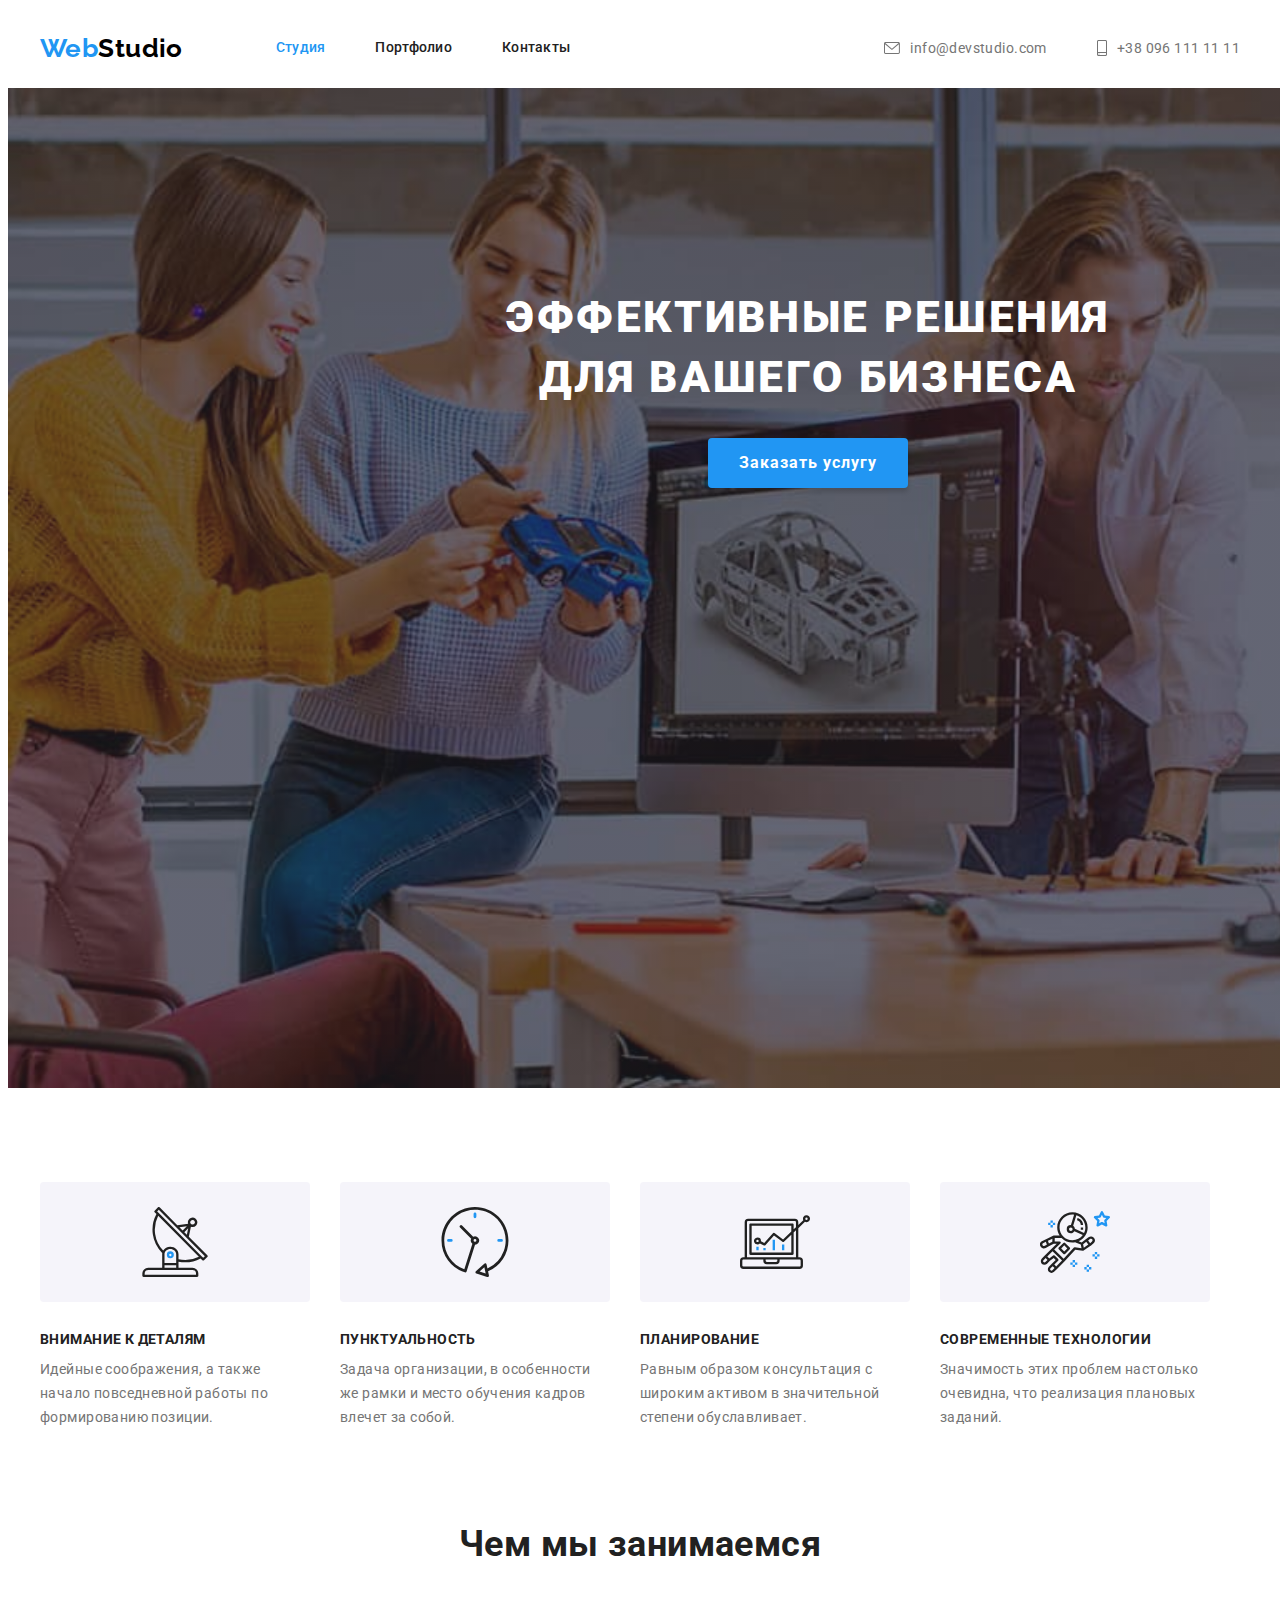
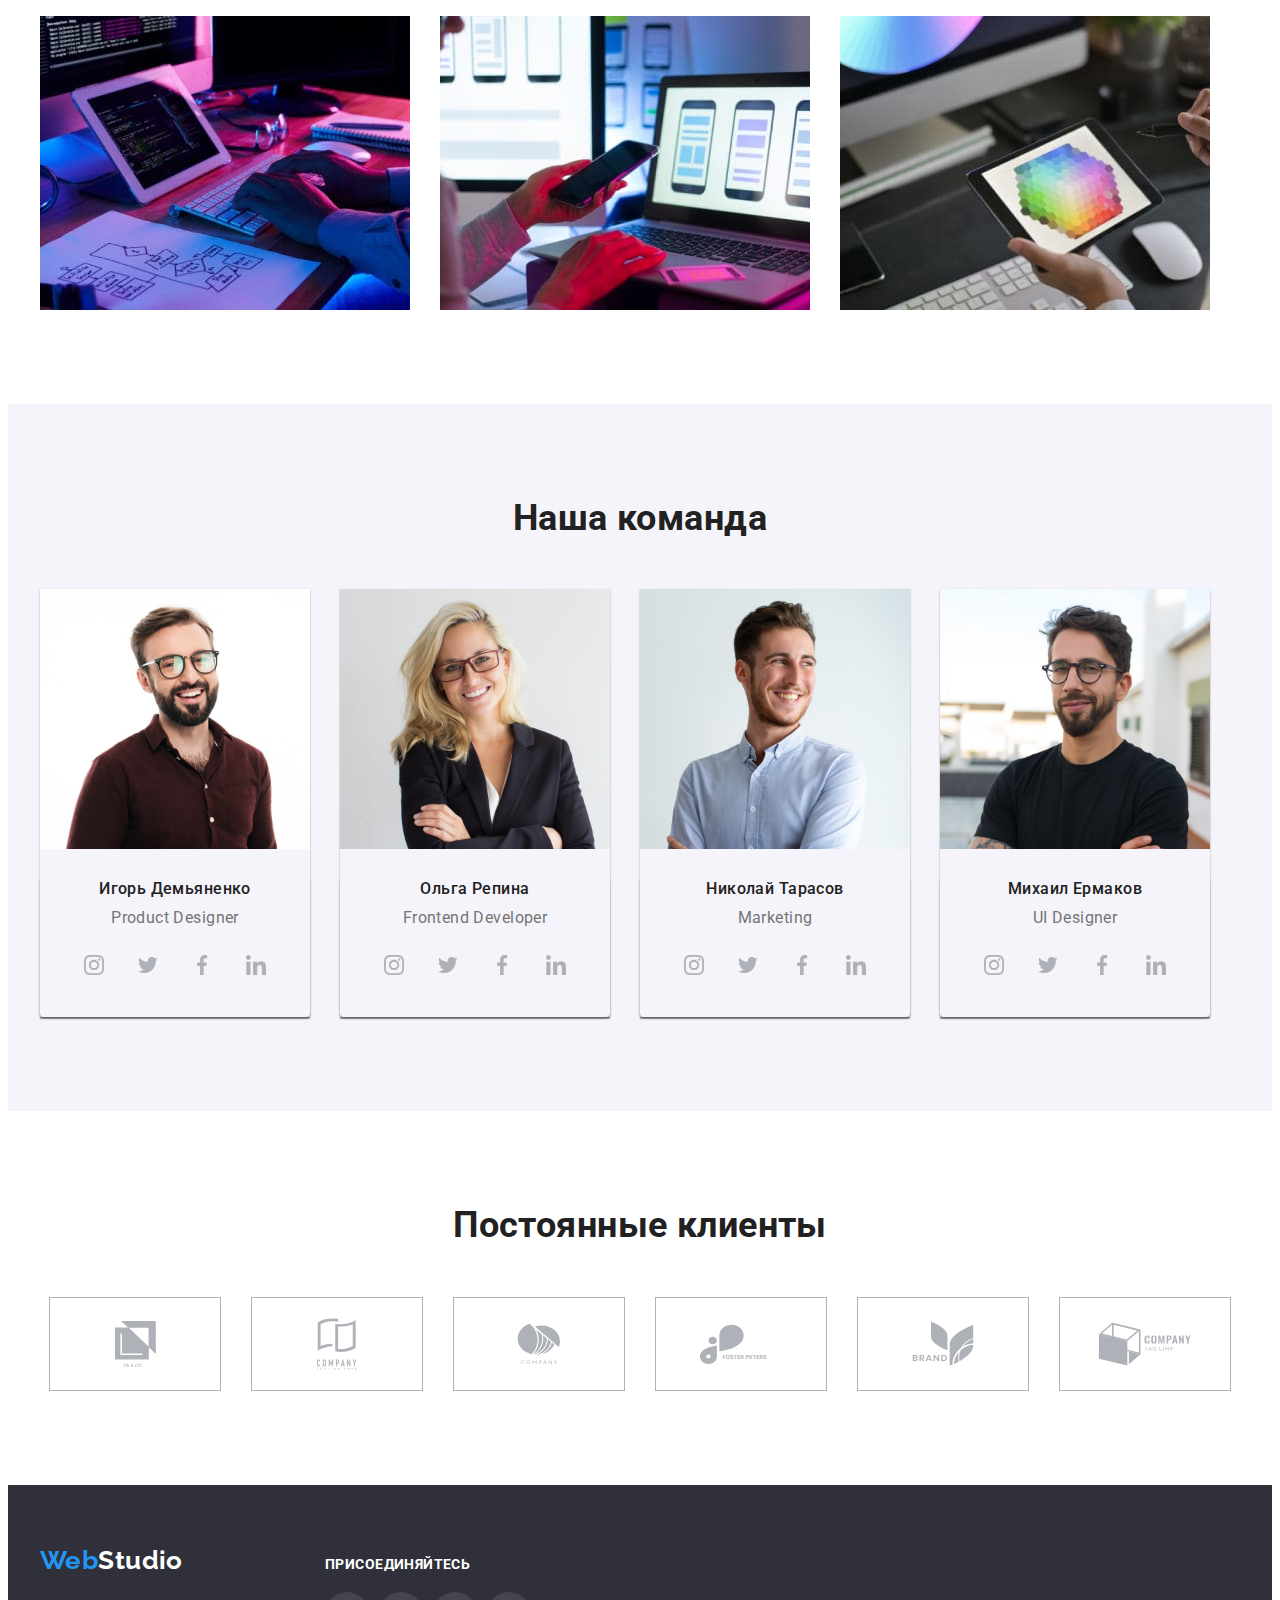
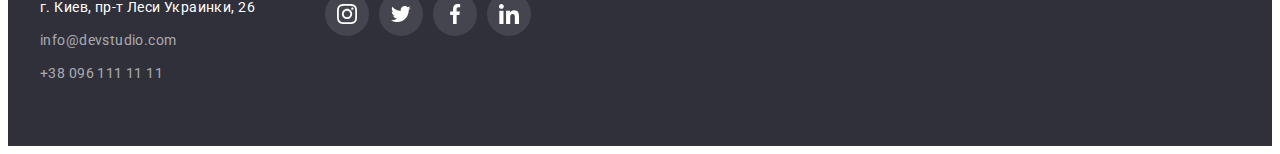
==== index.html @ 497b51b6 "copy" ====
<!DOCTYPE html>
<html lang="ru">
<head>
    <meta charset="UTF-8">
    <meta http-equiv="X-UA-Compatible" content="IE=edge">
    <meta name="viewport" content="width=device-width, initial-scale=1.0">
    <link rel="preconnect" href="https://fonts.googleapis.com">
    <link rel="preconnect" href="https://fonts.gstatic.com" crossorigin>
    <link href="https://fonts.googleapis.com/css2?family=Montserrat:wght@400;700&family=Raleway:wght@700&family=Roboto:wght@400;500;700;900&display=swap" rel="stylesheet">
    <link rel="stylesheet" href="https://cdnjs.cloudflare.com/ajax/libs/modern-normalize/1.1.0/modern-normalize.min.css" integrity="sha512-wpPYUAdjBVSE4KJnH1VR1HeZfpl1ub8YT/NKx4PuQ5NmX2tKuGu6U/JRp5y+Y8XG2tV+wKQpNHVUX03MfMFn9Q==" crossorigin="anonymous" referrerpolicy="no-referrer" />
    <link rel="stylesheet" href="./css/styles.css">
    <title>WebStudio</title>
</head>
<body>
    <header class="header">
        <div class="container header-container">
                <a href="" class="logo header-logo">Web<span class="header-logo-part">Studio</span></a>
            <nav class="header-navigation">
                <ul class="header-list list">
                    <li class="header-item"><a href="./index.html" class="header-link current link">Студия</a></li>
                    <li class="header-item"><a href="./portfolio.html" class="header-link link">Портфолио</a></li>
                    <li class="header-item"><a href="" class="header-link link">Контакты</a></li>
                </ul>
            </nav>
            <div class="header-connect">
                <ul class="header-list list">
                    <li class="header-item"><a href="mailto:info@devstudio.com" class="header-link-cont link">
                        <svg class="heder-icon-mail" width="16" height="12" >
                            <use href="./images/symbol-defs.svg#icon-mail"></use>
                        </svg>info@devstudio.com</a></li>
                    <li class="header-item"><a href="tel:+380961111111" class="header-link-cont link">
                        <svg class="heder-icon-tel" width="10" height="16" >
                            <use href="./images/symbol-defs.svg#icon-tel"></use>
                        </svg>+38 096 111 11 11</a>
                    </li>
                </ul>
            </div>
        </div>
    </header> 
    <main>
        <section class="hero overlay">
            <h1 class="hero-tittle">Эффективные решения для вашего бизнеса</h1>
            <button type="button" class="button hero-btn">Заказать услугу</button>
        </section>
        <section class="advantage">
            <div class="container">
            <h2 class="visually-hidden "> Наши преимущества </h2>
            <ul class="advantage-list list">
                <li class="advantage-item icon-antena">
                    <h3 class="advantage-heading"> Внимание к деталям </h3> 
                    <p class="advantage-desc">Идейные соображения, а также начало повседневной работы по формированию позиции.</p>
                </li>
                <li class="advantage-item icon-clock">
                   <h3 class="advantage-heading">Пунктуальность</h3>
                    <p class="advantage-desc">Задача организации, в особенности же рамки и место обучения кадров влечет за собой.</p>
                </li>
                <li class="advantage-item icon-diagram">
                   <h3 class="advantage-heading">Планирование</h3>
                    <p class="advantage-desc">Равным образом консультация с широким активом в значительной степени обуславливает.</p>
                </li>
                <li class="advantage-item icon-astronaut">
                    <h3 class="advantage-heading">Современные технологии</h3>
                    <p class="advantage-desc">Значимость этих проблем настолько очевидна, что реализация плановых заданий.</p>
                </li>
            </ul>
            </div>
        </section>
        <section class="about">
            <div class="container">
            <h2 class="about-title title">Чем мы занимаемся</h2>
            <ul class="about-list list">
                <li class="about-item">
                    <img src="./images/about_img1.jpg" alt="десктопные приложения" width="370" class="about-image"></li>
                <li class="about-item">
                    <img src="./images/about_img2.jpg" alt="мобильные приложения" width="370" class="about-image"></li>
                <li class="about-item">
                    <img src="./images/about_img3.jpg" alt="дизайнерские ришения" width="370" class="about-image"></li>
            </ul>
            </div>
        </section>
        <section class="team">
            <div class="container">
            <h2 class="team-title title">Наша команда</h2>
            <ul class="team-list list">
                <li class="team-item">
                    <img src="./images/team_img1.jpg" alt="первый член команды" width="270" class="team-image">
                    <div class="team-container">
                    <h3 class="team-member">Игорь Демьяненко</h3>
                    <p class="team-profession">Product Designer</p>
                    <ul class="team-soc-list list">
                        <li class="team-soc-item">
                            <a href="" class="team-soc-link">
                                <svg class="team-item-icon" width="20" height="20" >
                                    <use href="./images/symbol-defs.svg#icon-instagram"></use>
                                </svg>
                            </a>
                        </li>
                        <li class="team-soc-item">
                            <a href="" class="team-soc-link">
                                <svg class="team-item-icon" width="20" height="20" >
                                    <use href="./images/symbol-defs.svg#icon-twitter"></use>
                                </svg>
                            </a>
                        </li>
                        <li class="team-soc-item">
                            <a href="" class="team-soc-link">
                                <svg class="team-item-icon" width="20" height="20" >
                                    <use href="./images/symbol-defs.svg#icon-facebook"></use>
                                </svg>
                            </a>
                        </li>
                        <li class="team-soc-item">
                            <a href="" class="team-soc-link">
                                <svg class="team-item-icon" width="20" height="20" >
                                    <use href="./images/symbol-defs.svg#icon-linkedin"></use>
                                </svg>
                            </a>
                        </li>
                    </ul>
                    </div>
                </li>
                <li class="team-item">
                    <img src="./images/team_img2.jpg" alt="второй член команды" width="270" class="team-image">
                    <div class="team-container">
                    <h3 class="team-member">Ольга Репина</h3>
                    <p class="team-profession">Frontend Developer</p>
                    <ul class="team-soc-list list">
                        <li class="team-soc-item">
                            <a href="" class="team-soc-link">
                                <svg class="team-item-icon" width="20" height="20" >
                                    <use href="./images/symbol-defs.svg#icon-instagram"></use>
                                </svg>
                            </a>
                        </li>
                        <li class="team-soc-item">
                            <a href="" class="team-soc-link">
                                <svg class="team-item-icon" width="20" height="20" >
                                    <use href="./images/symbol-defs.svg#icon-twitter"></use>
                                </svg>
                            </a>
                        </li>
                        <li class="team-soc-item">
                            <a href="" class="team-soc-link">
                                <svg class="team-item-icon" width="20" height="20" >
                                    <use href="./images/symbol-defs.svg#icon-facebook"></use>
                                </svg>
                            </a>
                        </li>
                        <li class="team-soc-item">
                            <a href="" class="team-soc-link">
                                <svg class="team-item-icon" width="20" height="20" >
                                    <use href="./images/symbol-defs.svg#icon-linkedin"></use>
                                </svg>
                            </a>
                        </li>
                    </ul>
                    </div>
                </li>
                <li class="team-item">
                    <img src="./images/team_img3.jpg" alt="третий член команды" width="270" class="team-image">
                    <div class="team-container">
                    <h3 class="team-member">Николай Тарасов</h3>
                    <p class="team-profession">Marketing</p>
                    <ul class="team-soc-list list">
                        <li class="team-soc-item">
                            <a href="" class="team-soc-link">
                                <svg class="team-item-icon" width="20" height="20" >
                                    <use href="./images/symbol-defs.svg#icon-instagram"></use>
                                </svg>
                            </a>
                        </li>
                        <li class="team-soc-item">
                            <a href="" class="team-soc-link">
                                <svg class="team-item-icon" width="20" height="20" >
                                    <use href="./images/symbol-defs.svg#icon-twitter"></use>
                                </svg>
                            </a>
                        </li>
                        <li class="team-soc-item">
                            <a href="" class="team-soc-link">
                                <svg class="team-item-icon" width="20" height="20" >
                                    <use href="./images/symbol-defs.svg#icon-facebook"></use>
                                </svg>
                            </a>
                        </li>
                        <li class="team-soc-item">
                            <a href="" class="team-soc-link">
                                <svg class="team-item-icon" width="20" height="20" >
                                    <use href="./images/symbol-defs.svg#icon-linkedin"></use>
                                </svg>
                            </a>
                        </li>
                    </ul>
                    </div>
                </li>
                <li class="team-item">
                    <img src="./images/team_img4.jpg" alt="четвертый член команды" width="270" class="team-image">
                    <div class="team-container">
                    <h3 class="team-member">Михаил Ермаков</h3>
                    <p class="team-profession">UI Designer</p>
                    <ul class="team-soc-list list">
                        <li class="team-soc-item">
                            <a href="" class="team-soc-link">
                                <svg class="team-item-icon" width="20" height="20" >
                                    <use href="./images/symbol-defs.svg#icon-instagram"></use>
                                </svg>
                            </a>
                        </li>
                        <li class="team-soc-item">
                            <a href="" class="team-soc-link">
                                <svg class="team-item-icon" width="20" height="20" >
                                    <use href="./images/symbol-defs.svg#icon-twitter"></use>
                                </svg>
                            </a>
                        </li>
                        <li class="team-soc-item">
                            <a href="" class="team-soc-link">
                                <svg class="team-item-icon" width="20" height="20" >
                                    <use href="./images/symbol-defs.svg#icon-facebook"></use>
                                </svg>
                            </a>
                        </li>
                        <li class="team-soc-item">
                            <a href="" class="team-soc-link">
                                <svg class="team-item-icon" width="20" height="20" >
                                    <use href="./images/symbol-defs.svg#icon-linkedin"></use>
                                </svg>
                            </a>
                        </li>
                    </ul>
                    </div>
                </li>
            </ul>
            </div>
        </section>
        <section class="client">
            <div class="container">
                <h2 class="client-title title">Постоянные клиенты</h2>
                <ul class="client-list list">
                    <li class="client-item">
                        <a href="" class="client-link">
                            <svg class="client-item-icon" width="41" height="46.7" >
                                <use href="./images/symbol-defs.svg#icon-client-1"></use>
                            </svg>
                        </a>
                    </li>
                    <li class="client-item">
                        <a href="" class="client-link">
                            <svg class="client-item-icon" width="40" height="52" >
                                <use href="./images/symbol-defs.svg#icon-client-2"></use>
                            </svg>
                        </a>
                    </li>
                    <li class="client-item">
                        <a href="" class="client-link">
                            <svg class="client-item-icon" width="43.46" height="41.18" >
                                <use href="./images/symbol-defs.svg#icon-client-3"></use>
                            </svg>
                        </a>
                    </li>
                    <li class="client-item">
                        <a href="" class="client-link">
                            <svg class="client-item-icon" width="84.44" height="40.62" >
                                <use href="./images/symbol-defs.svg#icon-client-4"></use>
                            </svg>
                        </a>
                    </li>
                    <li class="client-item">
                        <a href="" class="client-link">
                            <svg class="client-item-icon" width="62.54" height="45.43" >
                                <use href="./images/symbol-defs.svg#icon-client-5"></use>
                            </svg>
                        </a>
                    </li>
                    <li class="client-item">
                        <a href="" class="client-link">
                            <svg class="client-item-icon" width="93.79" height="43.93" >
                                <use href="./images/symbol-defs.svg#icon-client-6"></use>
                            </svg>
                        </a>
                    </li>
                </ul>
            </div>
        </section>
    </main>
    <footer class="footer">
        <div class="container footer-conainetr">
                <div class="footer-first">
                    <a href="" class="logo footer-logo">Web<span class="footer-logo-part">Studio</span></a>
                    <address class="footer-addr footer-link link">
                        <p class="footer-addres">г. Киев, пр-т Леси Украинки, 26</p>
                        <ul class="footer-list list">
                            <li class="footer-item">
                                <a href="mailto:info@devstudio.com" class="footer-link link-footer link footer-mail">info@devstudio.com</a>
                            </li>
                            <li class="footer-item">
                                <a href="tel:+380961111111" class="footer-link link-footer link">+38 096 111 11 11</a>
                            </li>
                        </ul>
                    </address>
                </div>
            <div class="connect">
                <h3 class="connect-title">присоединяйтесь</h3>
                    <ul class="connect-soc-list list">
                        <li class="connect-soc-item">
                            <a href="" class="connect-soc-link">
                                <svg class="connect-item-icon" width="20" height="20" >
                                    <use href="./images/symbol-defs.svg#icon-instagram"></use>
                                </svg>
                            </a>
                        </li>
                        <li class="connect-soc-item">
                            <a href="" class="connect-soc-link">
                                <svg class="connect-item-icon" width="20" height="20" >
                                    <use href="./images/symbol-defs.svg#icon-twitter"></use>
                                </svg>
                            </a>
                        </li>
                        <li class="connect-soc-item">
                            <a href="" class="connect-soc-link">
                                <svg class="connect-item-icon" width="20" height="20" >
                                    <use href="./images/symbol-defs.svg#icon-facebook"></use>
                                </svg>
                            </a>
                        </li>
                        <li class="connect-soc-item">
                            <a href="" class="connect-soc-link">
                                <svg class="connect-item-icon" width="20" height="20" >
                                    <use href="./images/symbol-defs.svg#icon-linkedin"></use>
                                </svg>
                            </a>
                        </li>
                    </ul>
            </div>
        </div>
    </footer>
</body>
</html>
---- css/styles.css ----
:root {
    --sercondary-text-color: #757575;
    --main-text-color: #212121;
    --accent-color: #2196F3;
    --primary-white-color: #FFFFFF;
}

body {
    font-size: 14px;
    font-family: "Roboto", sans-serif;
    letter-spacing: 0.03em;
    color: var(--main-text-color);
    background-color: var(--primary-white-color);
}

p, 
h1, 
h2,
h3, 
h4, 
h5, 
h6 {
    margin: 0;
}

ul, 
ol {
    margin: 0;
    padding: 0;
}

img {
     display: block;
     max-width: 100%;
     height: auto;
}

.container {
    width: 1200px;
    padding-left: 15px;
    padding-right: 15px;
    margin: 0 auto;

}

.visually-hidden {
	position: absolute;
	overflow: hidden;
	clip: rect(0 0 0 0);
	height: 1px;
	width: 1px;
	margin: -1px;
	padding: 0;
	border: 0;
}

.logo{
    display: inline-block;
    font-family: "Raleway", sans-serif;
    text-decoration: none;
    color: var(--accent-color);
    font-weight: 700;
    font-size: 26px;
    line-height: 1.19;
}

.list {
    list-style: none;
    padding: 0;
    margin: 0;
}

.link {
    display: block;
    text-decoration: none;
}

.title {
    font-size: 36px;
    line-height: 1.16;
    text-align: center;
 }

 .img {
     display: block;
     max-width: 100%;
     height: auto;
 }

/* ------------------------------------HEADER--------------------------------- */

.header {
    border-bottom: 1px;
    border-bottom-color: #ECECEC;
}

.header-logo{
    margin-right: 93px;
}

.header .container{
    display: flex;
    align-items: center;
}

.header-connect{
    margin-left: auto;
}

.header-logo-part{
    color: #000000;
}

.header-list{
    display: flex;
    align-items: center;
}

.header-item:not(:last-child){
    margin-right: 50px;
}

.header-link {
    padding-top: 32px;
    padding-bottom: 32px;
    font-weight: 500;
    line-height: 1.14;
    letter-spacing: 0.02em;
    color: inherit;
}

.header-link-cont{
    padding-top: 32px;
    padding-bottom: 32px;
    color: var(--sercondary-text-color);
    display: flex;
    align-items: center;
}

.header-link:hover, 
.header-link-cont:hover, 
.header-link:focus, 
.header-link-cont:focus, 
.current, 
.logo:focus, 
.link-footer:focus, 
.link-footer:hover {
    color: var(--accent-color);
}

.heder-icon-tel,
.heder-icon-mail {
    fill: currentColor;
    margin-right: 10px;
}
    

/* ------------------------------------HERO------------------------- */

.hero {
    padding-top: 200px;
    padding-bottom: 200px;

    text-align: center;
    background-color: #2F303A;
}

.hero-tittle { 
    margin-top: 0;
    margin-left: auto;
    margin-right: auto;
    margin-bottom: 30px; 
    max-width: 696px;
    text-align: center;

    font-weight: 900;
    font-size: 44px;
    line-height: 1.36;
    letter-spacing: 0.06em;
    text-transform: uppercase;
    color: var(--primary-white-color);  
}

.button {
    font-weight: 700;
    font-size: 16px;
    line-height: 1.87;
    display: flex;
    letter-spacing: 0.06em;
    color: var(--primary-white-color);
    font-family: inherit;
    background-color: var(--accent-color);
    cursor: pointer;
}

.hero-btn{
    border-radius: 4px;
    display: inline-block;
    min-width: 200px;
    padding-top: 10px;
    padding-bottom: 10px;
    border-radius: 4px;
    border: none;
    box-shadow: 0px 4px 4px rgba(0, 0, 0, 0.15);
}

.overlay{
    min-width: 1600px;
    height: 600px;
    margin-left: auto;
    margin-right: auto;
    background-image:linear-gradient(
        rgba(47, 48, 58, 0.4),
        rgba(47, 48, 58, 0.4)
    ), url(../images/hero_img.jpg);
    background-repeat: no-repeat;
    background-position: center;
    background-size: cover;

}
/* --------------------------------------ADVANTAGE-------------------------- */

.advantage {
    padding-top: 94px;
    padding-bottom: 94px;
}

.advantage-list {
    display: flex;
}

.advantage-item {
    width: 270px;
}

.advantage-item::before {
    
    display: block;
    content: "" ;
    height: 120px;
    background-repeat: no-repeat;
    background-position: center;
    background-color: #F5F4FA;
    border-radius: 4px;
    margin-bottom: 30px;
}

.icon-antena::before {
    background-image: url("../images/antenna\ 1.svg");
}

.icon-clock::before {
    background-image: url('../images/clock\ 1.svg');
}

.icon-diagram::before {
    background-image: url('../images/diagram\ 1.svg');
}

.icon-astronaut::before {
    background-image: url('../images/astronaut\ 1.svg');
}
.advantage-item:not(:last-child) {
    margin-right: 30px;
}

.advantage-heading {
    margin-bottom: 10px;

    font-size: 14px;
    line-height: 1.14;
    text-transform: uppercase;
    color: var(--main-text-color);
}

.advantage-desc {
    line-height: 1.71;
    color: var(--sercondary-text-color);
}

/* --------------------------------------ABOUT------------------------ */

.about{
    padding-top: 0;
    padding-bottom: 94px;
}

.about-title{
    margin-bottom: 50px;
}

.about-list{
    display: flex;
    align-items: center;
}

.about-item:not(:last-child) {
    margin-right: 30px;
}

/* -------------------------------------TEAM------------------------------ */
.team {
    padding-top: 94px;
    padding-bottom: 94px;
    background-color: #F5F4FA;
}

.team-title{
    margin-bottom: 50px;
}

.team-list{
    display: flex;
    align-items: center;
}

.team-item:not(:last-child) {
    margin-right: 30px;
}
.team-item {
    box-shadow: 0px 1px 3px rgba(0, 0, 0, 0.12), 0px 1px 1px rgba(0, 0, 0, 0.14), 0px 2px 1px rgba(0, 0, 0, 0.2);
}

.team-image {
    margin-bottom: 30px;
}

.team-container{
    padding: 0px 32px 30px 32px;
    box-shadow: 0px 1px 3px rgba(0, 0, 0, 0.12), 0px 1px 1px rgba(0, 0, 0, 0.14), 0px 2px 1px rgba(0, 0, 0, 0.2);
    border-radius: 0px 0px 4px 4px;
}

.team-member {
    margin-bottom: 10px;
    font-weight: 500;
    font-size: 16px;
    line-height: 1.19;
    text-align: center;
}

.team-profession {
    font-size: 16px;
    line-height: 1.19;
    text-align: center;
    color: var(--sercondary-text-color);
    margin-bottom: 16px;
}

.team-soc-list {
    display: flex;
    justify-content: center; 
}

.team-soc-item +.team-soc-item{
    margin-left: 10px;
}

.team-soc-link {
    width: 44px;
    height: 44px;
    display: flex;
    justify-content: center;
    align-items: center;
}

.team-item-icon {
    fill: rgba(175, 177, 184, 1);
}

.team-soc-link:hover,
.team-soc-link:focus {
    background-color: var(--accent-color);
    border-radius: 50%;
}


.team-soc-link:hover .team-item-icon,
.team-soc-link:focus .team-item-icon {
    fill: var(--primary-white-color);
}

/* --------------------------------------CLIENT---------------------------- */

.client {
    padding-top: 94px;
    padding-bottom: 94px;
}

.client-title{
    margin-bottom: 50px;
}
.container {
}

.client-list {
    display: flex;
    justify-content: center;
}

.client-item:not(:last-child) {
    margin-right: 30px;
}

.client-link {
    width: 170px;
    height: 92px;
    display: flex;
    justify-content: center;
    align-items: center;
    border: 1px solid rgba(175, 177, 184, 1);
}

.client-item-icon {
    fill: rgba(175, 177, 184, 1);
}

.client-link:hover,
.client-link:focus {
    border: 1px solid var(--accent-color);
}


.client-link:hover .client-item-icon,
.client-link:focus .client-item-icon {
    fill: var(--accent-color);
}

/* --------------------------------------FOOTER----------------------------- */
.footer {
    padding-top: 60px;
    padding-bottom: 60px;
    background-color: #2F303A;
    
}

.footer-conainetr {
    display: flex;
    align-items: baseline;
}

.footer-first {
    margin-right: 70px;
}

.footer-logo{
    margin-bottom: 20px;
}

.footer-logo-part{
    display: inline-block;
    color: var(--primary-white-color);
}

.footer-link{
    font-weight: 400;
    line-height: 1.71;
}

.footer-addres {
    margin-bottom: 9px;
}

.footer-addr {
    font-style: normal;
    color: var(--primary-white-color);
}

.footer-item:not(:last-child) {
    margin-bottom: 9px;
}

.link-footer {
    color: rgba(255, 255, 255, 0.6);
}

/* ---------------------------------FOOTER CONNECT-------------------------- */

.connect-title {
    font-size: 14px;
    color: var(--primary-white-color);
    text-transform: uppercase;
    margin-bottom: 20px;
}

.connect-soc-list {
    display: flex;
}

.connect-soc-link {
    width: 44px;
    height: 44px;
    display: flex;
    justify-content: center;
    align-items: center;
    background-color: rgba(255, 255, 255, 0.1);
    border-radius: 50%;
}

.connect-item-icon {
    fill: var(--primary-white-color);
}

.connect-soc-item +.connect-soc-item {
    margin-left: 10px;
}

.connect-soc-link:hover,
.connect-soc-link:focus {
    background-color: var(--accent-color);
    border-radius: 50%;
}


.connect-soc-link:hover .connect-item-icon,
.connect-soc-link:focus .connect-item-icon {
    fill: var(--primary-white-color);
}

/* -----------------------------------FILTER PORTFOLIO-------------------- */
.portfolio{
    padding-top: 94px;
    padding-bottom: 94px;
}
.filter-list {
    display: flex;
    margin-bottom: 34px;
    justify-content: center;
}

.filter-item:not(:last-child){
    margin-right: 8px;
    
}

.filter-btn {
    padding: 6px 22px;
    border-radius: 4px;
    border-color: transparent;
    font-weight: 500;
    font-size: 16px;
    line-height: 1.62;
    text-align: center;
    background: #F5F4FA;
    color: var(--main-text-color);
    font-family: inherit;
    cursor: pointer;
}

.filter-btn.current {
    color: var(--primary-white-color);
    background-color: var(--accent-color);
    box-shadow: 0px 3px 1px rgba(0, 0, 0, 0.1), 0px 1px 2px rgba(0, 0, 0, 0.08), 0px 2px 2px rgba(0, 0, 0, 0.12);
}

.filter-btn:hover,
.filter-btn:focus {
    color: var(--primary-white-color);
    background-color: var(--accent-color);
    box-shadow: 0px 4px 4px rgba(0, 0, 0, 0.25), 0px 3px 1px rgba(0, 0, 0, 0.1), 0px 1px 2px rgba(0, 0, 0, 0.08), 0px 2px 2px rgba(0, 0, 0, 0.12);
}


/* -----------------------------------PROJECTS PORTFOLIO------------------ */
.projects-list {
    display: flex;
    flex-wrap: wrap;
    margin-left: -30px;
    margin-bottom: -30px;
}

.projects-item {
    width: calc((100% - 90px) / 3);
    margin-left: 30px;
    margin-bottom: 30px;
}

.projects-item:hover,
.projects-item:focus {
    box-shadow: 0px 1px 1px rgba(0, 0, 0, 0.12), 0px 4px 4px rgba(0, 0, 0, 0.06), 1px 4px 6px rgba(0, 0, 0, 0.16);
}

.project-container{
    padding: 20px 24px;
    border: 1px solid #EEEEEE;
    border-top: none;
}

.project-name {
    margin-bottom: 4px;
    font-size: 18px;
    line-height: 2;
    letter-spacing: 0.06em;
    color: var(--main-text-color);
}

.project-type {
    color: var(--sercondary-text-color);
}
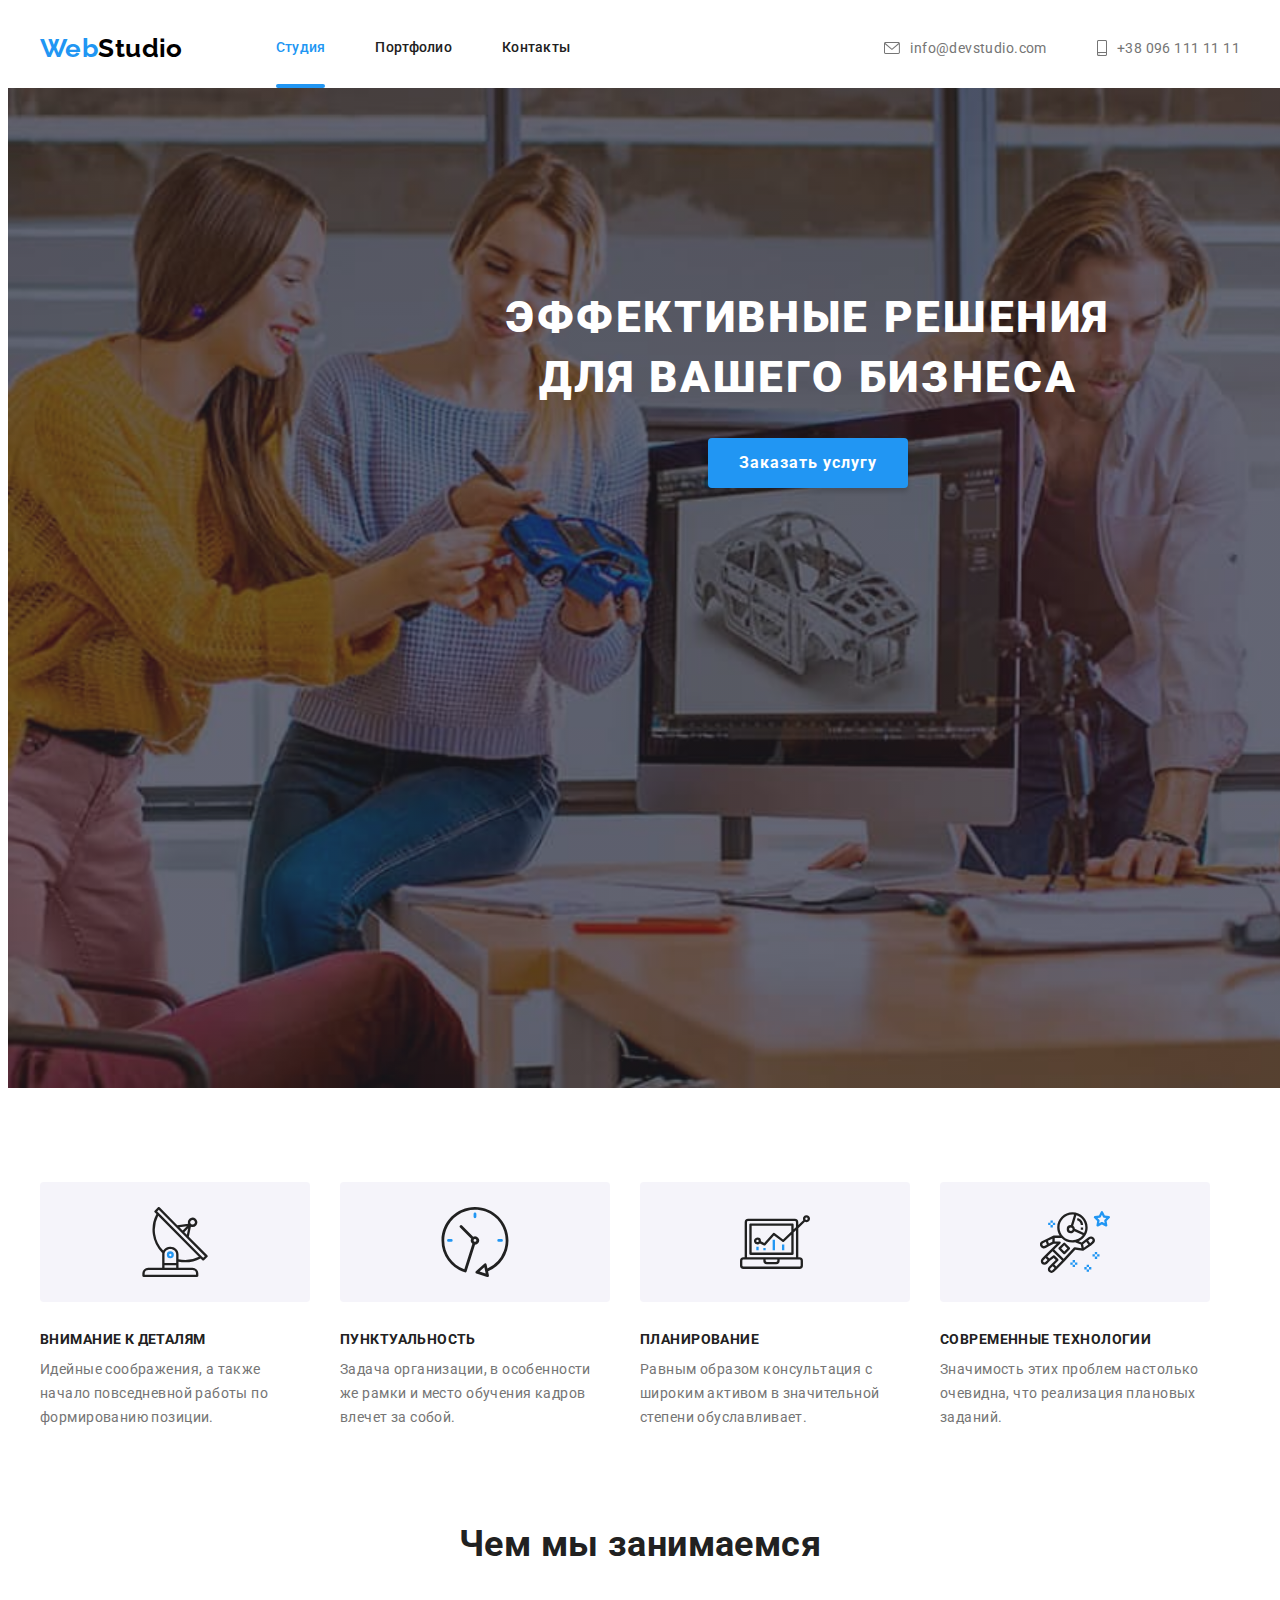
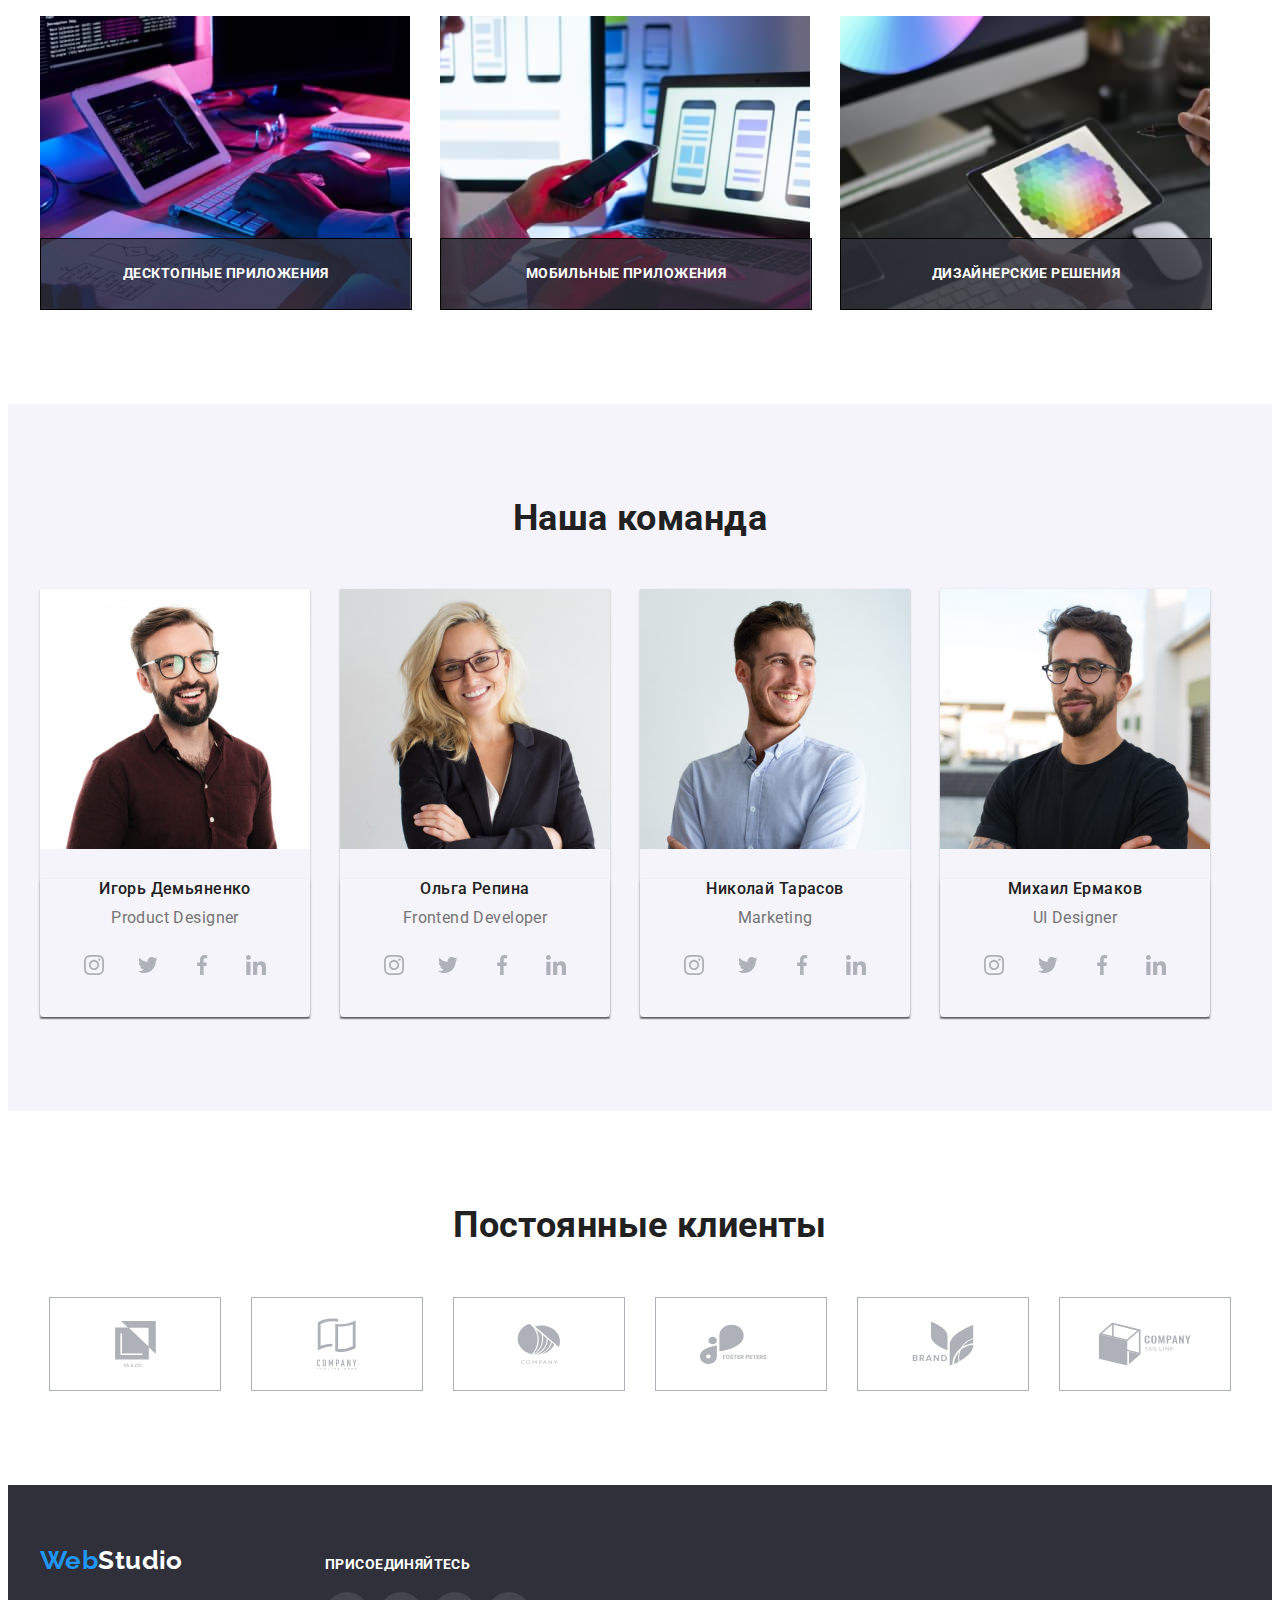
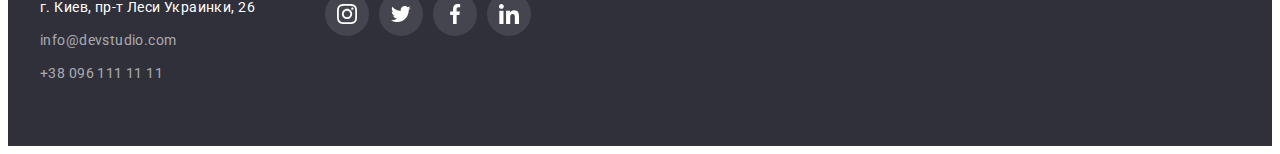
==== commit 1de9d6cc: "part1" ====
--- a/index.html
+++ b/index.html
@@ -17,7 +17,7 @@
                 <a href="" class="logo header-logo">Web<span class="header-logo-part">Studio</span></a>
             <nav class="header-navigation">
                 <ul class="header-list list">
-                    <li class="header-item"><a href="./index.html" class="header-link current link">Студия</a></li>
+                    <li class="header-item"><a href="./index.html" class="header-link current link header-link-now">Студия</a></li>
                     <li class="header-item"><a href="./portfolio.html" class="header-link link">Портфолио</a></li>
                     <li class="header-item"><a href="" class="header-link link">Контакты</a></li>
                 </ul>
@@ -70,11 +70,29 @@
             <h2 class="about-title title">Чем мы занимаемся</h2>
             <ul class="about-list list">
                 <li class="about-item">
-                    <img src="./images/about_img1.jpg" alt="десктопные приложения" width="370" class="about-image"></li>
+                    <div class="imgage-desctop">
+                        <img src="./images/about_img1.jpg" alt="десктопные приложения" width="370" class="about-image">
+                        <div class="image-label">
+                            <h3 class="image-desctop-descr">Десктопные приложения</h3>
+                        </div>
+                    </div>
+                </li>
                 <li class="about-item">
-                    <img src="./images/about_img2.jpg" alt="мобильные приложения" width="370" class="about-image"></li>
+                    <div class="imgage-desctop">
+                        <img src="./images/about_img2.jpg" alt="мобильные приложения" width="370" class="about-image">
+                        <div class="image-label">
+                            <h3 class="image-desctop-descr">Мобильные приложения</h3>
+                        </div>
+                    </div>
+                </li>
                 <li class="about-item">
-                    <img src="./images/about_img3.jpg" alt="дизайнерские ришения" width="370" class="about-image"></li>
+                    <div class="imgage-desctop">
+                        <img src="./images/about_img3.jpg" alt="дизайнерские ришения" width="370" class="about-image">
+                        <div class="image-label">
+                            <h3 class="image-desctop-descr">Дизайнерские решения</h3>
+                        </div>
+                    </div>
+                </li>
             </ul>
             </div>
         </section>
--- a/css/styles.css
+++ b/css/styles.css
@@ -86,6 +86,7 @@
      max-width: 100%;
      height: auto;
  }
+ 
 
 /* ------------------------------------HEADER--------------------------------- */
 
@@ -116,11 +117,13 @@
     align-items: center;
 }
 
-.header-item:not(:last-child){
+.header-item:not(:last-child) {
+    position: relative;
     margin-right: 50px;
 }
 
 .header-link {
+    
     padding-top: 32px;
     padding-bottom: 32px;
     font-weight: 500;
@@ -135,6 +138,18 @@
     color: var(--sercondary-text-color);
     display: flex;
     align-items: center;
+}
+
+.header-link, 
+.header-link-cont, 
+.header-link, 
+.header-link-cont,  
+.logo, 
+.link-footer, 
+.link-footer {
+    transition-property: color ;
+    transition-duration: 250ms;
+    transition-timing-function: cubic-bezier(0.4, 0, 0.2, 1);
 }
 
 .header-link:hover, 
@@ -152,6 +167,18 @@
 .heder-icon-mail {
     fill: currentColor;
     margin-right: 10px;
+}
+
+.header-link-now::after {
+    content: "";
+    position: absolute;
+    left: 0;
+    bottom: 0;
+    display: block;
+    width: 100%;
+    height: 4px;
+    border-radius: 2px;
+    background-color: var(--accent-color) ;
 }
     
 
@@ -298,6 +325,32 @@
     margin-right: 30px;
 }
 
+.imgage-desctop {
+    position: relative;
+}
+
+.image-label{
+    position: absolute;
+    display: block;
+
+    bottom: 0;
+    border: 1px solid rgba(0, 0, 0, 1);
+    width: 100%;
+}
+
+.image-desctop-descr {
+    
+   color: rgba(255, 255, 255, 1);
+   background-color: rgba(47, 48, 58, 0.8);
+    
+    padding: 27px 81px;
+    font-size: 14px;
+    line-height: 1.14;
+    
+    text-transform: uppercase;
+    text-align: center;
+}
+
 /* -------------------------------------TEAM------------------------------ */
 .team {
     padding-top: 94px;
@@ -362,10 +415,18 @@
     display: flex;
     justify-content: center;
     align-items: center;
+
+    transition-property: background-color, border-radius;
+    transition-duration: 250ms;
+    transition-timing-function: cubic-bezier(0.4, 0, 0.2, 1);
 }
 
 .team-item-icon {
     fill: rgba(175, 177, 184, 1);
+
+    transition-property: fill;
+    transition-duration: 250ms;
+    transition-timing-function: cubic-bezier(0.4, 0, 0.2, 1);
 }
 
 .team-soc-link:hover,
@@ -390,8 +451,6 @@
 .client-title{
     margin-bottom: 50px;
 }
-.container {
-}
 
 .client-list {
     display: flex;
@@ -409,10 +468,18 @@
     justify-content: center;
     align-items: center;
     border: 1px solid rgba(175, 177, 184, 1);
+
+    transition-property: border;
+    transition-duration: 250ms;
+    transition-timing-function: cubic-bezier(0.4, 0, 0.2, 1);
 }
 
 .client-item-icon {
     fill: rgba(175, 177, 184, 1);
+
+    transition-property: fill;
+    transition-duration: 250ms;
+    transition-timing-function: cubic-bezier(0.4, 0, 0.2, 1);
 }
 
 .client-link:hover,
@@ -495,10 +562,18 @@
     align-items: center;
     background-color: rgba(255, 255, 255, 0.1);
     border-radius: 50%;
+
+    transition-property: background-color, border-radius ;
+    transition-duration: 250ms;
+    transition-timing-function: cubic-bezier(0.4, 0, 0.2, 1);
 }
 
 .connect-item-icon {
     fill: var(--primary-white-color);
+
+    transition-property: fill;
+    transition-duration: 250ms;
+    transition-timing-function: cubic-bezier(0.4, 0, 0.2, 1);
 }
 
 .connect-soc-item +.connect-soc-item {
@@ -545,6 +620,10 @@
     color: var(--main-text-color);
     font-family: inherit;
     cursor: pointer;
+
+    transition-property: color, background-color, box-shadow ;
+    transition-duration: 250ms;
+    transition-timing-function: cubic-bezier(0.4, 0, 0.2, 1);
 }
 
 .filter-btn.current {
@@ -573,6 +652,10 @@
     width: calc((100% - 90px) / 3);
     margin-left: 30px;
     margin-bottom: 30px;
+    
+    transition-property: box-shadow;
+    transition-duration: 250ms;
+    transition-timing-function: cubic-bezier(0.4, 0, 0.2, 1);
 }
 
 .projects-item:hover,
@@ -597,3 +680,4 @@
 .project-type {
     color: var(--sercondary-text-color);
 }
+/* ----------------------------------amimatiion------------------------------ */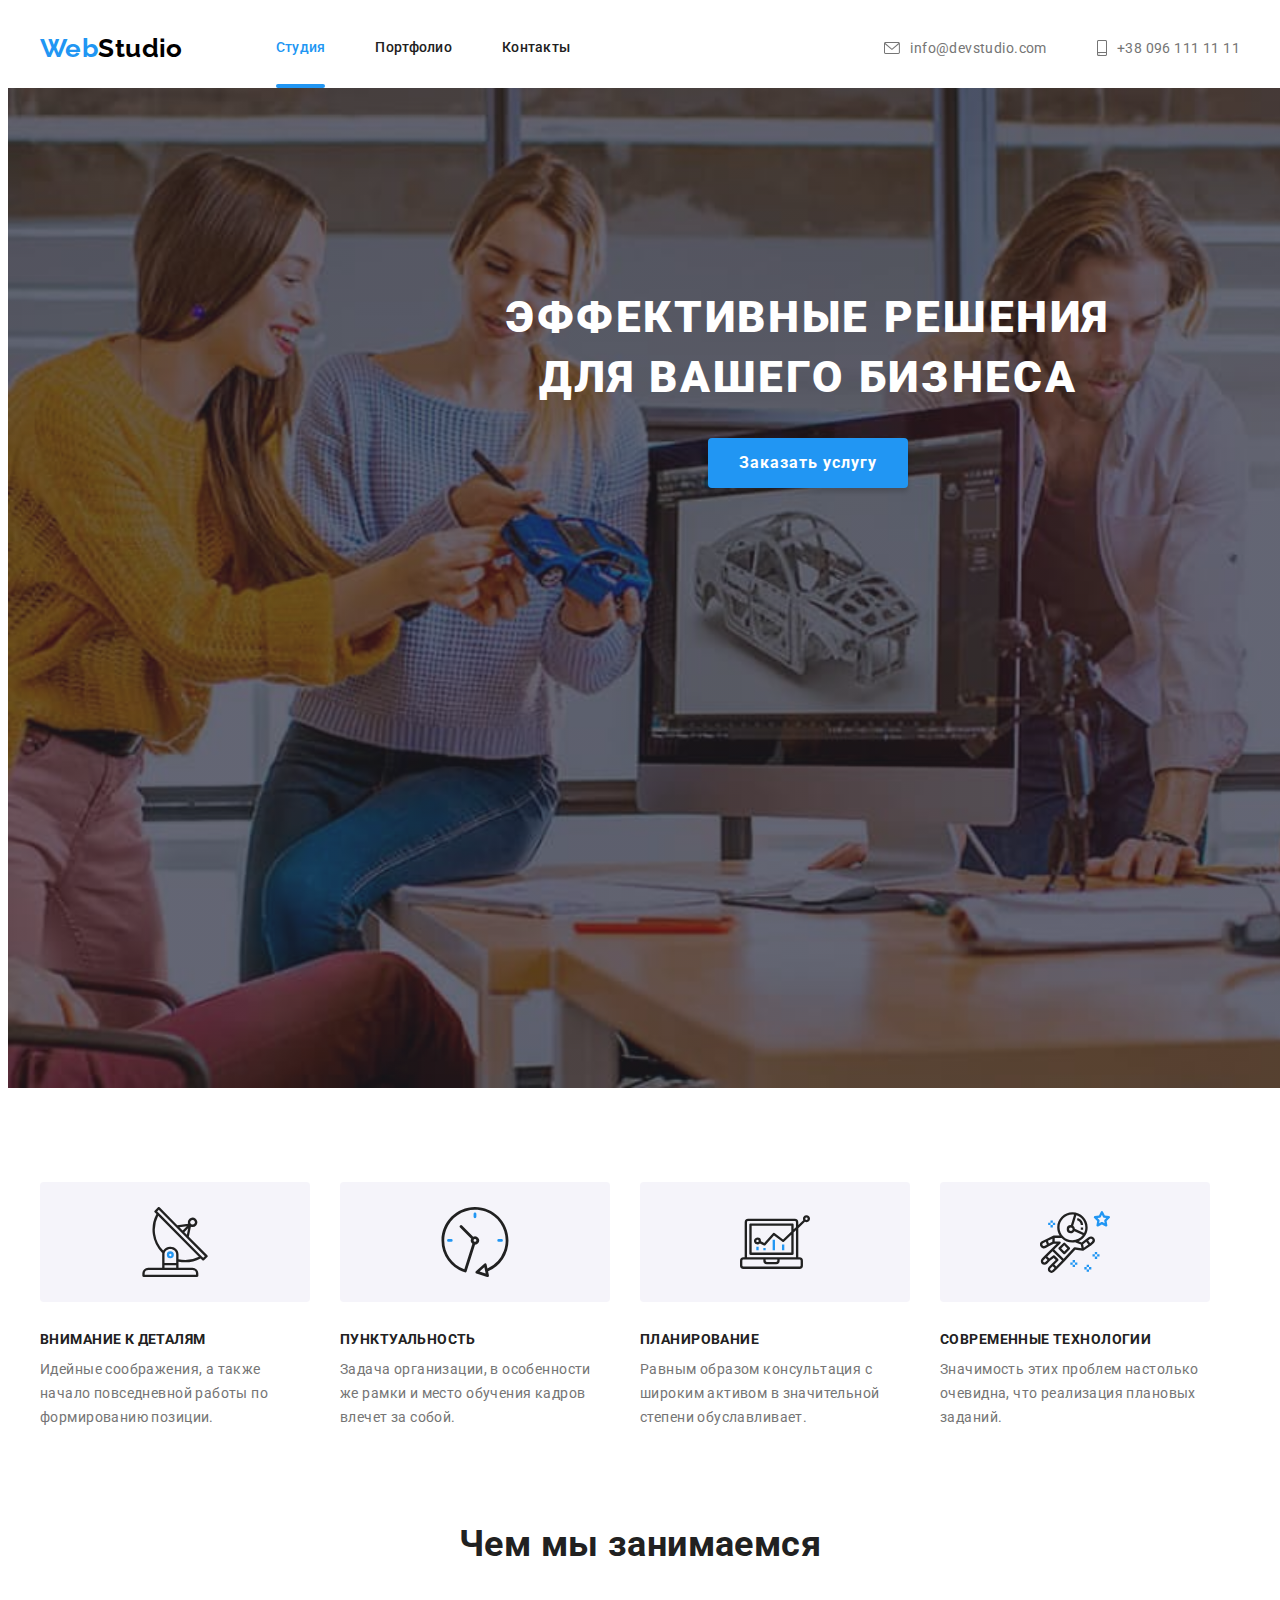
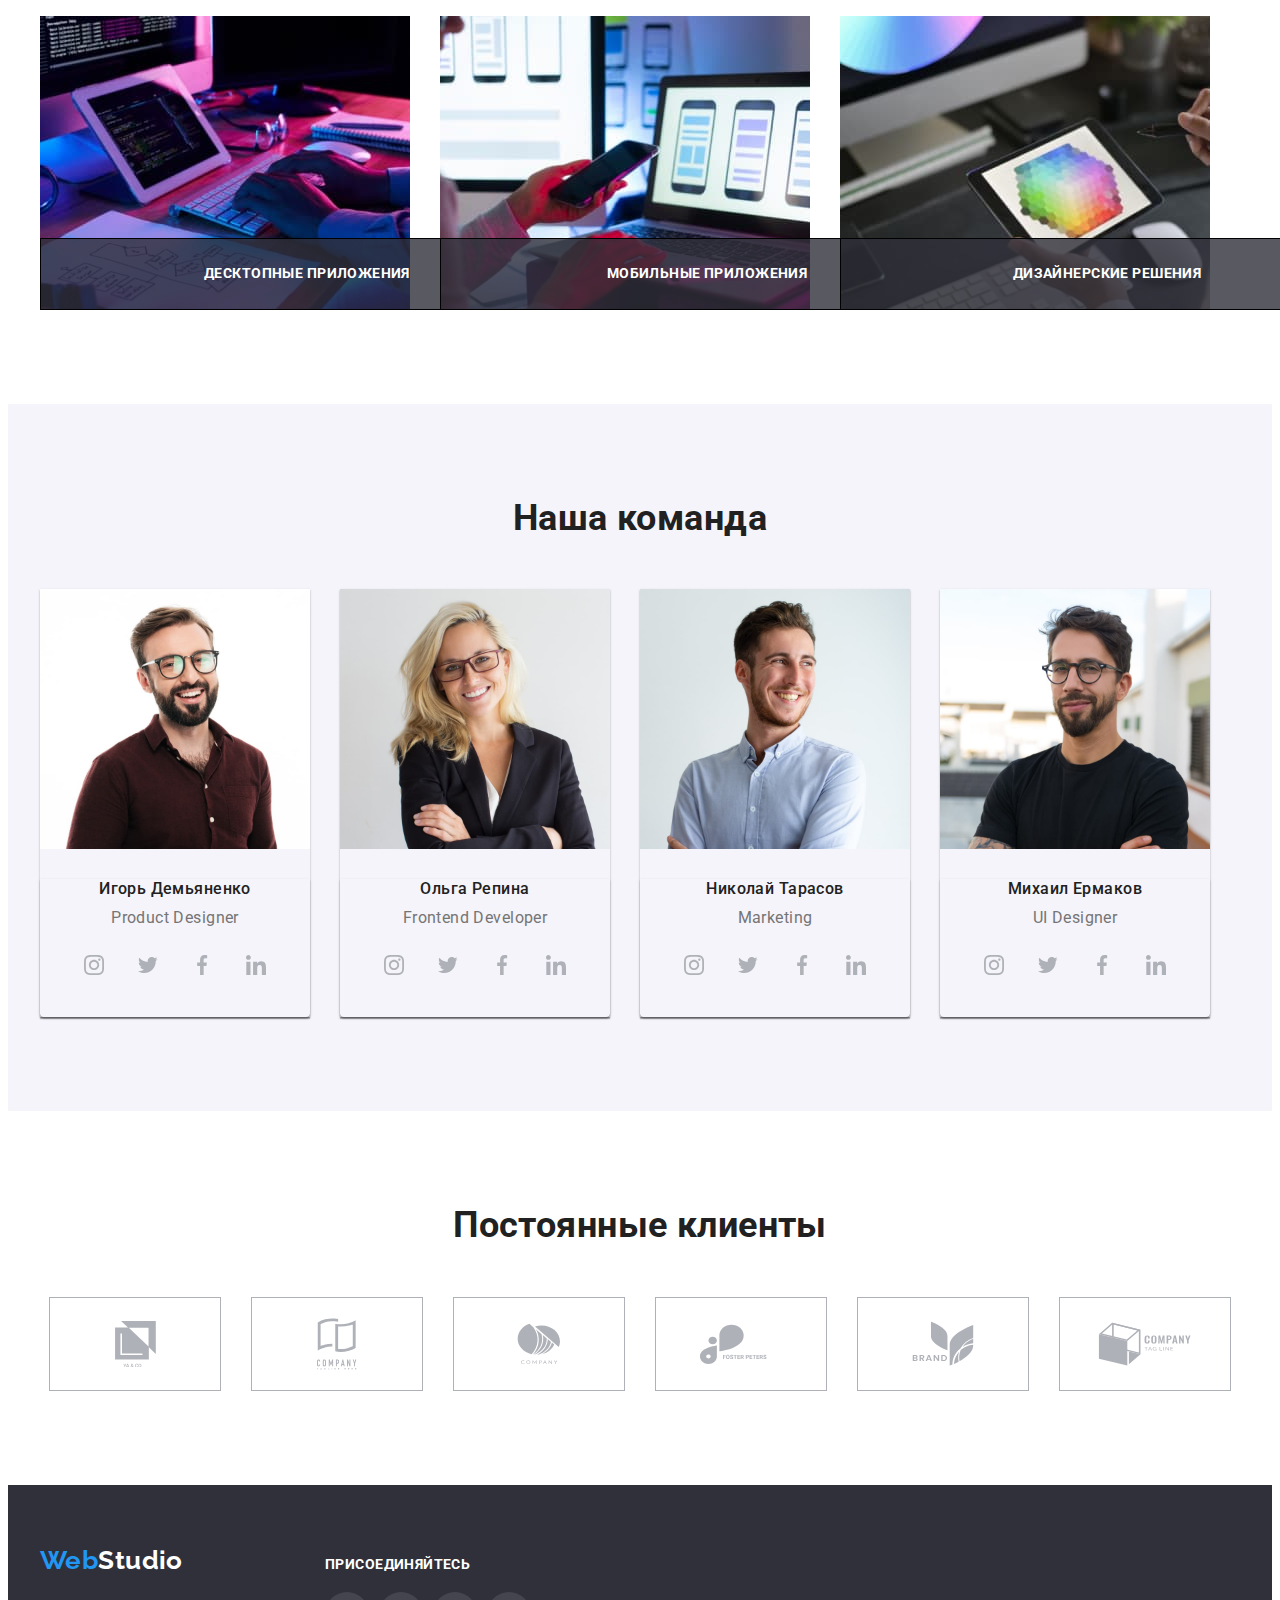
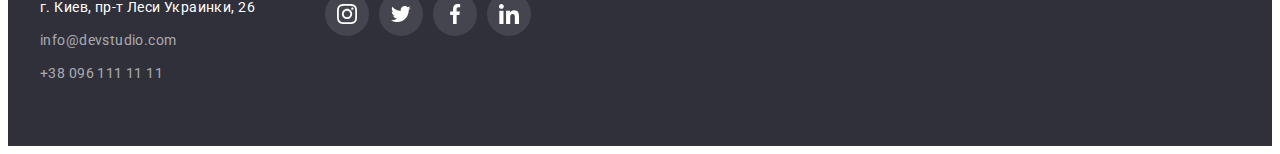
==== commit 75eb73f0: "after check up" ====
--- a/index.html
+++ b/index.html
@@ -40,7 +40,7 @@
     <main>
         <section class="hero overlay">
             <h1 class="hero-tittle">Эффективные решения для вашего бизнеса</h1>
-            <button type="button" class="button hero-btn">Заказать услугу</button>
+            <button type="button" class="button hero-btn" data-modal-open>Заказать услугу</button>
         </section>
         <section class="advantage">
             <div class="container">
@@ -72,25 +72,19 @@
                 <li class="about-item">
                     <div class="imgage-desctop">
                         <img src="./images/about_img1.jpg" alt="десктопные приложения" width="370" class="about-image">
-                        <div class="image-label">
-                            <h3 class="image-desctop-descr">Десктопные приложения</h3>
-                        </div>
+                        <h3 class="image-desctop-descr">Десктопные приложения</h3>
                     </div>
                 </li>
                 <li class="about-item">
                     <div class="imgage-desctop">
                         <img src="./images/about_img2.jpg" alt="мобильные приложения" width="370" class="about-image">
-                        <div class="image-label">
-                            <h3 class="image-desctop-descr">Мобильные приложения</h3>
-                        </div>
+                        <h3 class="image-desctop-descr">Мобильные приложения</h3>
                     </div>
                 </li>
                 <li class="about-item">
                     <div class="imgage-desctop">
                         <img src="./images/about_img3.jpg" alt="дизайнерские ришения" width="370" class="about-image">
-                        <div class="image-label">
-                            <h3 class="image-desctop-descr">Дизайнерские решения</h3>
-                        </div>
+                        <h3 class="image-desctop-descr">Дизайнерские решения</h3>
                     </div>
                 </li>
             </ul>
@@ -352,5 +346,15 @@
             </div>
         </div>
     </footer>
+    <div class="backdrop is-hidden" data-modal>
+        <div class="modal">
+            <button type="button" class="modal-close-btn" data-modal-close>
+                <svg class="modal-close-icon" width="18" height="18" >
+                    <use href="./images/symbol-defs.svg#icon-close"></use>
+                </svg>
+            </button>
+        </div>
+    </div>
+    <script src="./js/modal.js"></script>
 </body>
 </html>--- a/css/styles.css
+++ b/css/styles.css
@@ -3,6 +3,8 @@
     --main-text-color: #212121;
     --accent-color: #2196F3;
     --primary-white-color: #FFFFFF;
+    --duration-time: 250ms;
+    --timing-function: cubic-bezier(0.4, 0, 0.2, 1);
 }
 
 body {
@@ -148,8 +150,8 @@
 .link-footer, 
 .link-footer {
     transition-property: color ;
-    transition-duration: 250ms;
-    transition-timing-function: cubic-bezier(0.4, 0, 0.2, 1);
+    transition-duration: var(--duration-time);
+    transition-timing-function: var(--timing-function);
 }
 
 .header-link:hover, 
@@ -229,6 +231,12 @@
     border-radius: 4px;
     border: none;
     box-shadow: 0px 4px 4px rgba(0, 0, 0, 0.15);
+}
+
+.modal-close-btn{
+    display: flex;
+    align-items: center;
+    justify-content: center;
 }
 
 .overlay{
@@ -330,15 +338,18 @@
 }
 
 .image-label{
+    
+    
+}
+
+.image-desctop-descr {
     position: absolute;
+
     display: block;
 
     bottom: 0;
     border: 1px solid rgba(0, 0, 0, 1);
     width: 100%;
-}
-
-.image-desctop-descr {
     
    color: rgba(255, 255, 255, 1);
    background-color: rgba(47, 48, 58, 0.8);
@@ -417,16 +428,16 @@
     align-items: center;
 
     transition-property: background-color, border-radius;
-    transition-duration: 250ms;
-    transition-timing-function: cubic-bezier(0.4, 0, 0.2, 1);
+    transition-duration: var(--duration-time);
+    transition-timing-function: var(--timing-function);
 }
 
 .team-item-icon {
     fill: rgba(175, 177, 184, 1);
 
     transition-property: fill;
-    transition-duration: 250ms;
-    transition-timing-function: cubic-bezier(0.4, 0, 0.2, 1);
+    transition-duration: var(--duration-time);
+    transition-timing-function: var(--timing-function);
 }
 
 .team-soc-link:hover,
@@ -470,16 +481,16 @@
     border: 1px solid rgba(175, 177, 184, 1);
 
     transition-property: border;
-    transition-duration: 250ms;
-    transition-timing-function: cubic-bezier(0.4, 0, 0.2, 1);
+    transition-duration: var(--duration-time);
+    transition-timing-function: var(--timing-function);
 }
 
 .client-item-icon {
     fill: rgba(175, 177, 184, 1);
 
     transition-property: fill;
-    transition-duration: 250ms;
-    transition-timing-function: cubic-bezier(0.4, 0, 0.2, 1);
+    transition-duration: var(--duration-time);
+    transition-timing-function: var(--timing-function);
 }
 
 .client-link:hover,
@@ -564,16 +575,16 @@
     border-radius: 50%;
 
     transition-property: background-color, border-radius ;
-    transition-duration: 250ms;
-    transition-timing-function: cubic-bezier(0.4, 0, 0.2, 1);
+    transition-duration: var(--duration-time);
+    transition-timing-function: var(--timing-function);
 }
 
 .connect-item-icon {
     fill: var(--primary-white-color);
 
     transition-property: fill;
-    transition-duration: 250ms;
-    transition-timing-function: cubic-bezier(0.4, 0, 0.2, 1);
+    transition-duration: var(--duration-time);
+    transition-timing-function: var(--timing-function);
 }
 
 .connect-soc-item +.connect-soc-item {
@@ -622,8 +633,8 @@
     cursor: pointer;
 
     transition-property: color, background-color, box-shadow ;
-    transition-duration: 250ms;
-    transition-timing-function: cubic-bezier(0.4, 0, 0.2, 1);
+    transition-duration: var(--duration-time);
+    transition-timing-function: var(--timing-function);
 }
 
 .filter-btn.current {
@@ -654,13 +665,39 @@
     margin-bottom: 30px;
     
     transition-property: box-shadow;
-    transition-duration: 250ms;
-    transition-timing-function: cubic-bezier(0.4, 0, 0.2, 1);
+    transition-duration: var(--duration-time);
+    transition-timing-function: var(--timing-function);
 }
 
 .projects-item:hover,
 .projects-item:focus {
     box-shadow: 0px 1px 1px rgba(0, 0, 0, 0.12), 0px 4px 4px rgba(0, 0, 0, 0.06), 1px 4px 6px rgba(0, 0, 0, 0.16);
+}
+
+.projects-item:hover .overlay-text {
+    transform: translateY(0%);
+
+}
+
+.projects-wrap{
+    position: relative;
+    overflow: hidden;
+}
+
+.overlay-text{
+    position: absolute;
+    top: 0;
+    color: rgba(255, 255, 255, 1);
+    background-color: rgba(33, 150, 243, 0.9);
+    font-size: 18px;
+    line-height: 1.55;
+    padding: 63px 24px;
+    transform: translateY(101%);
+    transition-property: transform;
+    transition-duration: var(--duration-time);
+    transition-timing-function: var(--timing-function);
+    overflow: auto;
+
 }
 
 .project-container{
@@ -680,4 +717,45 @@
 .project-type {
     color: var(--sercondary-text-color);
 }
-/* ----------------------------------amimatiion------------------------------ */+
+
+.backdrop {
+    position: fixed;
+    top: 0;
+    width: 100%;
+    height: 100%;
+    background-color: rgba(0, 0, 0, 0.2);
+    transition: opacity 300ms, visibility 300ms;
+}
+
+.backdrop.is-hidden .modal {
+    transform: scale(0.5);
+}
+
+.modal{
+    position: absolute;
+    width: 528px;
+    min-height: 581px;
+    background-color: rgba(255, 255, 255, 1);
+    border-radius: 4px;
+    top: 50%;
+    left: 50%;
+    transform: translate(-50%, -50%) scale(1);
+}
+
+.modal-close-btn{
+    position: absolute;
+    top: 8px;
+    right: 8px;
+    width: 30px;
+    height: 30px;
+    border-radius: 50%;
+    border: 1px solid rgba(0, 0, 0, 0.1);
+    background-color: var(--primary-white-color);
+}
+
+.is-hidden{
+    opacity: 0;
+    pointer-events: none;
+    visibility: hidden;
+}